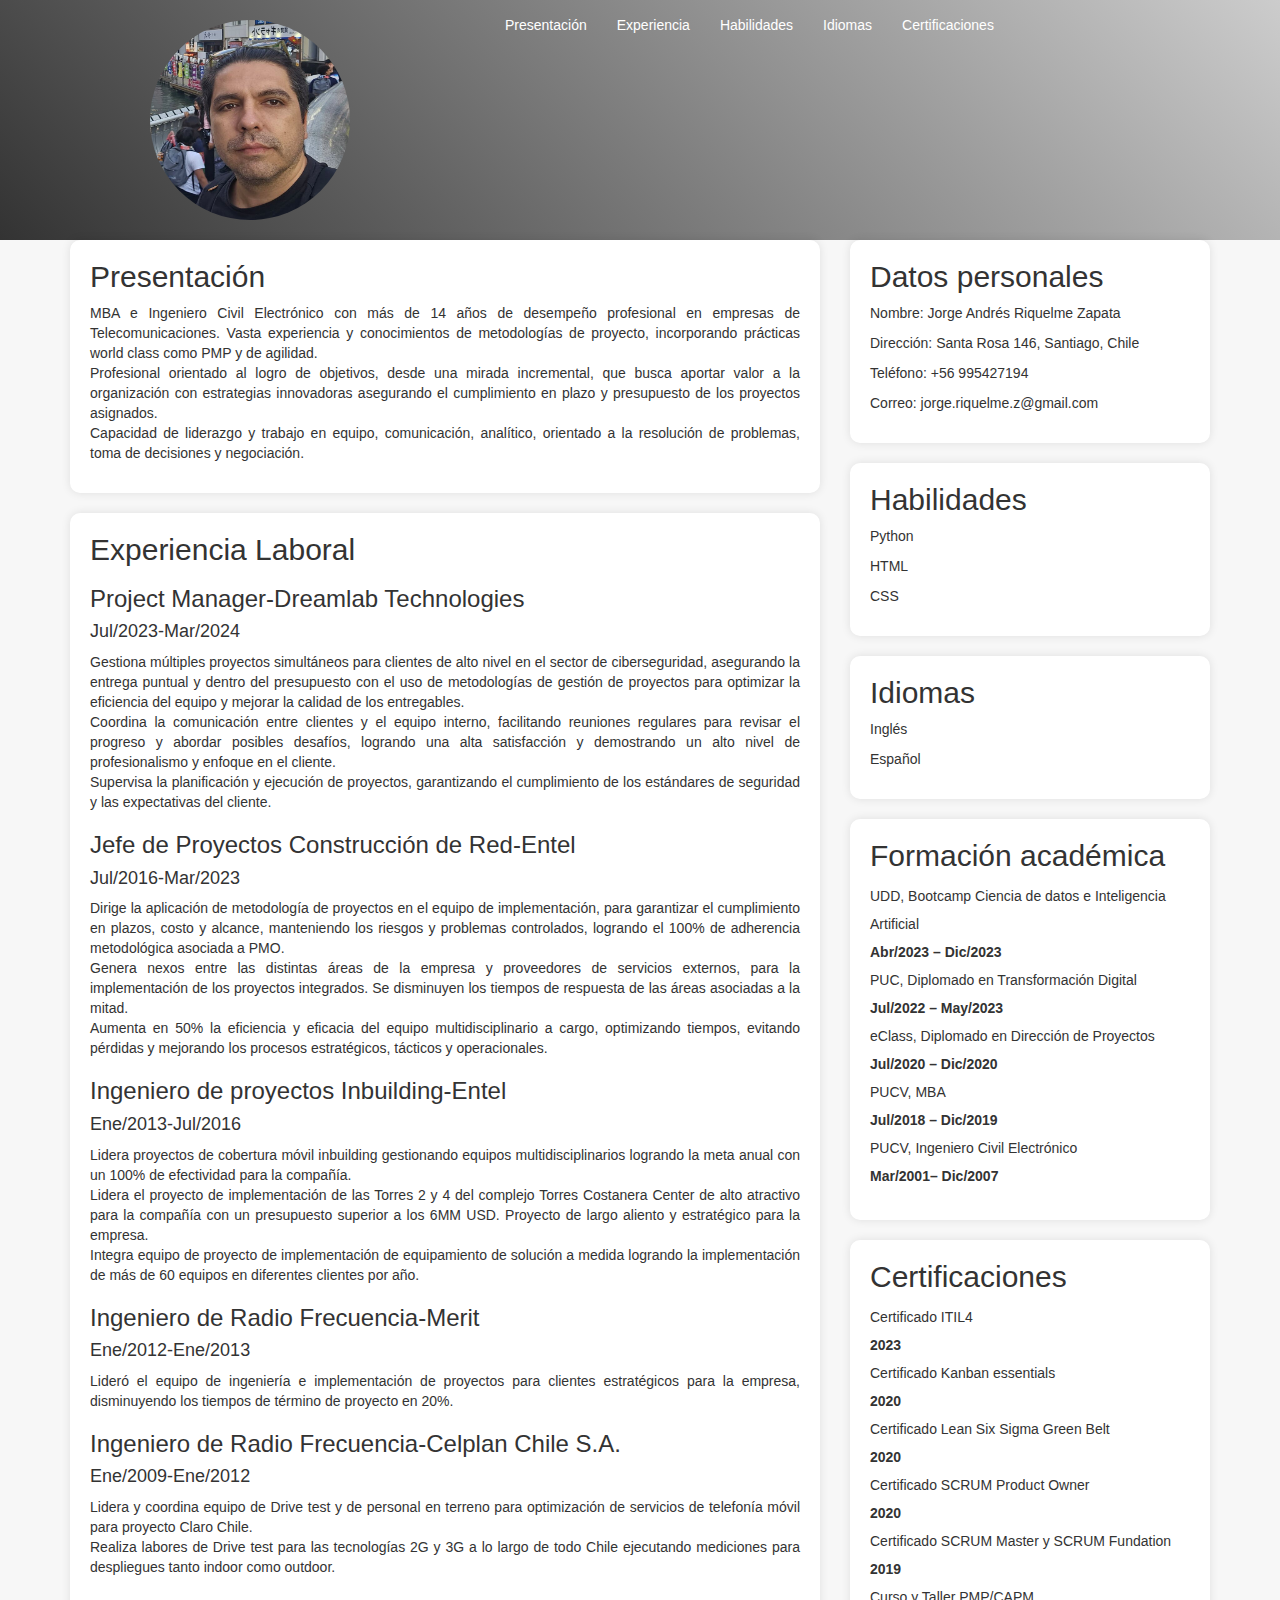
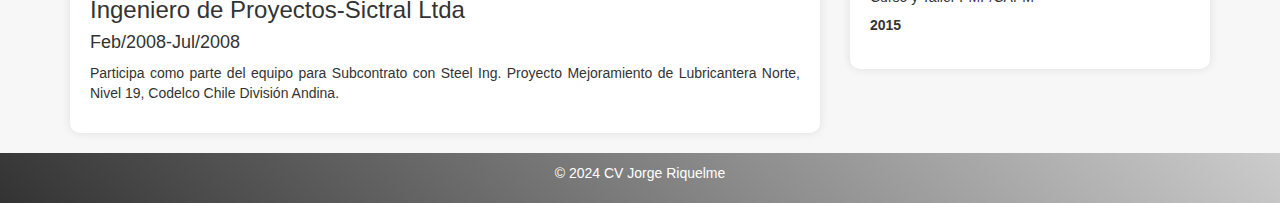
==== index.html @ 443b3fd9 "subiendo la informacion" ====
<!DOCTYPE html>
<html lang="es">
<head>
    <meta charset="UTF-8">
    <meta name="viewport" content="width=device-width, initial-scale=1.0">
    <title>CV</title>
    <link rel="stylesheet" href="https://maxcdn.bootstrapcdn.com/bootstrap/3.3.7/css/bootstrap.min.css">
    <link rel="stylesheet" href="./assets/css/style.css">
    <link rel="icon" href="./assets/favicon/icono.png">
</head>
<body>
    <header class="bg-gradient mb-5 pt-5 pb-5">
        <div class="container">
            <div class="row">
                <div class="col-md-4">
                    <img src="./assets/imgs/foto.jpeg" alt="Foto" class="img-circle">
                </div>
                <div class="col-md-8">
                    <nav class="navbar navbar-default" style="background-color: transparent; border: none;">
                        <div class="container-fluid">
                            <div class="navbar-header">
                                <button type="button" class="navbar-toggle collapsed" data-toggle="collapse" data-target="#navbar" aria-expanded="false" aria-controls="navbar">
                                    <span class="sr-only">Toggle navigation</span>
                                    <span class="icon-bar"></span>
                                    <span class="icon-bar"></span>
                                    <span class="icon-bar"></span>
                                </button>
                            </div>
                            <div id="navbar" class="navbar-collapse collapse">
                                <ul class="nav navbar-nav navbar-center">
                                    <li><a href="#presentacion">Presentación</a></li>
                                    <li><a href="#experiencia">Experiencia</a></li>
                                    <li><a href="#habilidades">Habilidades</a></li>
                                    <li><a href="#idiomas">Idiomas</a></li>
                                    <li><a href="#certificaciones">Certificaciones</a></li>
                                </ul>
                                <ul class="nav navbar-nav navbar-right">
                                    <li><a href="https://www.linkedin.com/in/tu-linkedin/"><i class="fa fa-linkedin"></i></a></li>
                                    <li><a href="https://www.instagram.com/tu-instagram/"><i class="fa fa-instagram"></i></a></li>
                                </ul>
                            </div>
                        </div>
                    </nav>
                </div>
            </div>
        </div>
    </header>
    <main>
        <div class="container">
            <div class="row">
                <div class="col-md-8">
                    <div class="tarjeta">
                        <h2>Presentación</h2>
                        <p>MBA e Ingeniero Civil Electrónico con más de 14 años de desempeño profesional en empresas de Telecomunicaciones. Vasta experiencia y conocimientos de metodologías de proyecto, incorporando prácticas world class como PMP y de agilidad.
                        <br>Profesional orientado al logro de objetivos, desde una mirada incremental, que busca aportar valor a la organización con estrategias innovadoras asegurando el cumplimiento en plazo y presupuesto de los proyectos asignados.
                        <br>Capacidad de liderazgo y trabajo en equipo, comunicación, analítico, orientado a la resolución de problemas, toma de decisiones y negociación.</p>
                    </div>
                    <div class="tarjeta">
                        <h2>Experiencia Laboral</h2>
                        <h3>Project Manager-Dreamlab Technologies</h3>
                        <h4>Jul/2023-Mar/2024</h4>
                        <p>Gestiona múltiples proyectos simultáneos para clientes de alto nivel en el sector de ciberseguridad, asegurando la entrega puntual y dentro del presupuesto con el uso de metodologías de gestión de proyectos para optimizar la eficiencia del equipo y mejorar la calidad de los entregables.
                        <br>Coordina la comunicación entre clientes y el equipo interno, facilitando reuniones regulares para revisar el progreso y abordar posibles desafíos, logrando una alta satisfacción y demostrando un alto nivel de profesionalismo y enfoque en el cliente.
                        <br>Supervisa la planificación y ejecución de proyectos, garantizando el cumplimiento de los estándares de seguridad y las expectativas del cliente.</p>
                        <h3>Jefe de Proyectos Construcción de Red-Entel </h3>
                        <h4>Jul/2016-Mar/2023</h4>
                        <p>Dirige la aplicación de metodología de proyectos en el equipo de implementación, para garantizar el cumplimiento en plazos, costo y alcance, manteniendo los riesgos y problemas controlados, logrando el 100% de adherencia metodológica asociada a PMO.
                        <br>Genera nexos entre las distintas áreas de la empresa y proveedores de servicios externos, para la implementación de los proyectos integrados. Se disminuyen los tiempos de respuesta de las áreas asociadas a la mitad.
                        <br>Aumenta en 50% la eficiencia y eficacia del equipo multidisciplinario a cargo, optimizando tiempos, evitando pérdidas y mejorando los procesos estratégicos, tácticos y operacionales.</p>
                        <h3>Ingeniero de proyectos Inbuilding-Entel </h3>
                        <h4>Ene/2013-Jul/2016</h4>
                        <p>Lidera proyectos de cobertura móvil inbuilding gestionando equipos multidisciplinarios logrando la meta anual con un 100% de efectividad para la compañía.
                        <br>Lidera el proyecto de implementación de las Torres 2 y 4 del complejo Torres Costanera Center de alto atractivo para la compañía con un presupuesto superior a los 6MM USD. Proyecto de largo aliento y estratégico para la empresa.
                        <br>Integra equipo de proyecto de implementación de equipamiento de solución a medida logrando la implementación de más de 60 equipos en diferentes clientes por año.</p>
                        <h3>Ingeniero de Radio Frecuencia-Merit </h3>
                        <h4>Ene/2012-Ene/2013</h4>
                        <p>Lideró el equipo de ingeniería e implementación de proyectos para clientes estratégicos para la empresa, disminuyendo los tiempos de término de proyecto en 20%.</p>
                        <h3>Ingeniero de Radio Frecuencia-Celplan Chile S.A.</h3>
                        <h4>Ene/2009-Ene/2012</h4>
                        <p>Lidera y coordina equipo de Drive test y de personal en terreno para optimización de servicios de telefonía móvil para proyecto Claro Chile.
                        <br>Realiza labores de Drive test para las tecnologías 2G y 3G a lo largo de todo Chile ejecutando mediciones para despliegues tanto indoor como outdoor.</p>
                        <h3>Ingeniero de Proyectos-Sictral Ltda</h3>
                        <h4>Feb/2008-Jul/2008</h4>
                        <p>Participa como parte del equipo para Subcontrato con Steel Ing. Proyecto Mejoramiento de Lubricantera Norte, Nivel 19, Codelco Chile División Andina.</p>
                    </div>
                </div>
                <div class="col-md-4">
                    <div class="tarjeta">
                        <h2>Datos personales</h2>
                        <p>Nombre: Jorge Andrés Riquelme Zapata</p>
                        <p>Dirección: Santa Rosa 146, Santiago, Chile</p>
                        <p>Teléfono: +56 995427194</p>
                        <p>Correo: jorge.riquelme.z@gmail.com</p>
                    </div>
                    <div class="tarjeta">
                        <h2>Habilidades</h2>
                        <p>Python</p>
                        <p>HTML</p>
                        <p>CSS</p>
                    </div>
                    <div class="tarjeta">
                        <h2>Idiomas</h2>
                        <p>Inglés</p>
                        <p>Español</p>
                    </div>
                    <div class="tarjeta">
                        <h2>Formación académica</h2>
                        <ol  class="list-unstyled" style="line-height: 2;">
                            <li>UDD, Bootcamp Ciencia de datos e Inteligencia Artificial <br><strong>Abr/2023 – Dic/2023</strong></li>
                            <li>PUC, Diplomado en Transformación Digital <br><strong>Jul/2022   – May/2023</strong></li>
                            <li>eClass, Diplomado en Dirección de Proyectos <br><strong>Jul/2020   – Dic/2020</strong></li>
                            <li>PUCV, MBA <br><strong>Jul/2018   – Dic/2019</strong></li>
                            <li>PUCV, Ingeniero Civil Electrónico <br><strong>Mar/2001– Dic/2007</strong></li>
                        </ol>
                    </div>
                    <div class="tarjeta">
                        <h2>Certificaciones</h2>
                        <ol  class="list-unstyled" style="line-height: 2;">
                            <li >Certificado ITIL4 	<br><strong>2023</strong>  </li>
                            <li >Certificado Kanban essentials <br><strong>2020</strong> </li>
                            <li >Certificado Lean Six Sigma Green Belt	<br><strong>2020</strong></li>
                            <li >Certificado SCRUM Product Owner <br><strong>2020</strong></li>
                            <li >Certificado SCRUM Master y SCRUM Fundation	<br><strong>2019</strong></li>
                            <li >Curso y Taller PMP/CAPM <br><strong>2015</strong></li>
                        </ol>
                    </div>
                </div>
            </div>
        </div>
    </main>
    <footer>
        <div class="container">
            <p>&copy; 2024 CV Jorge Riquelme</p>
        </div>
    </footer>
</body>
</html>
---- assets/css/style.css ----
body {
    font-family: Arial, sans-serif;
    background-color: #f7f7f7;
}
.bg-gradient {
    background-image: linear-gradient(45deg, #333, #ccc);
}
header {
    background-color: #333;
    color: #fff;
    padding: 0px;
    text-align: center;
}

header img {
    width: 200px;
    height: 200px;
    border-radius: 50%;
    margin: 20px;
}

.tarjeta {
    background-color: #fff;
    padding: 20px;
    margin-bottom: 20px;
    border-radius: 10px;
    box-shadow: 0 0 10px rgba(0, 0, 0, 0.1);
}

.tarjeta h2 {
    margin-top: 0;
}
.tarjeta p{
    text-align: justify;
}

footer {
    background-image: linear-gradient(45deg, #333, #ccc);
    color: #fff;
    padding: 10px;
    text-align: center;
    clear: both;
}

footer p {
    margin-bottom: 10px;
}


.navbar-default {
    background-color: #333;
    border-color: #333;
}

.navbar-default .navbar-nav > li > a {
    color: #fff;
}

.navbar-default .navbar-nav > li > a:hover {
    background-color: #444;
}

.navbar-default .navbar-toggle {
    border-color: #333;
}

.navbar-default .navbar-toggle:hover {
    background-color: #444;
}

.navbar-default .navbar-toggle .icon-bar {
    background-color: #fff;
}
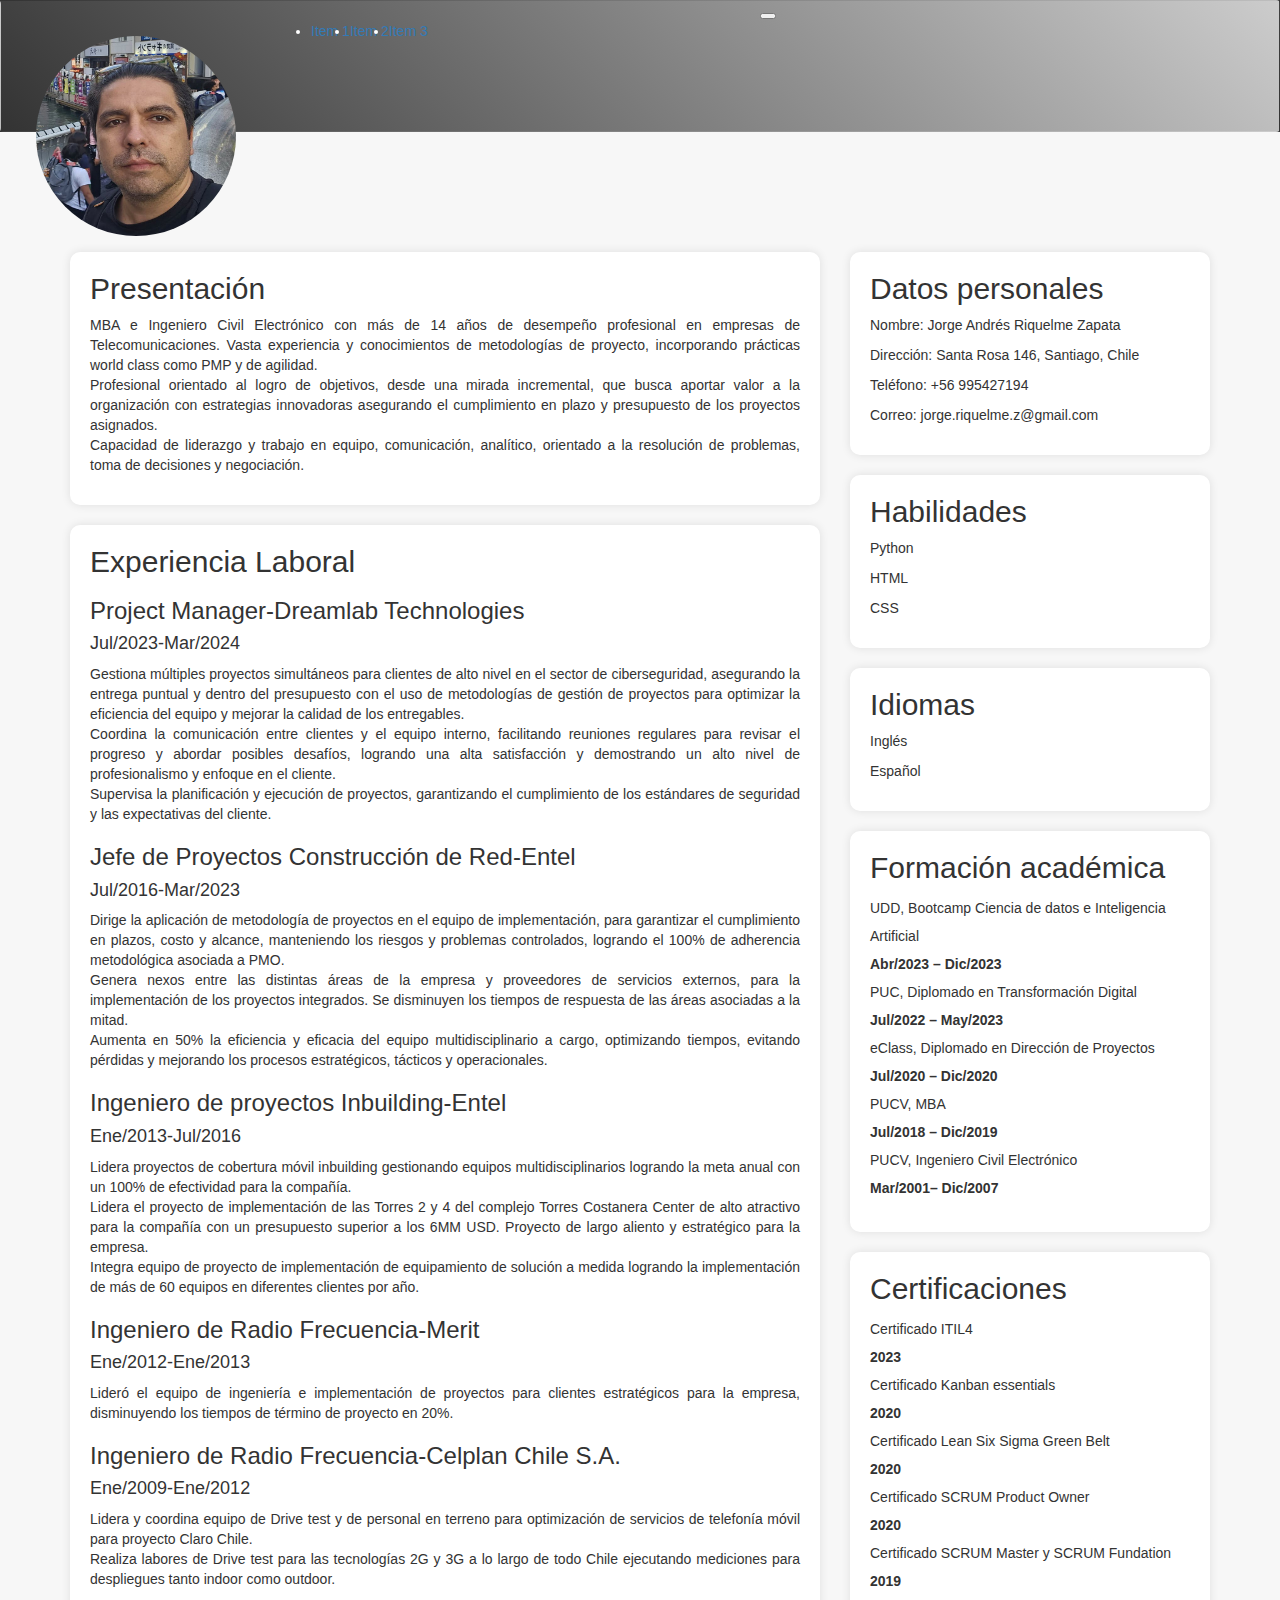
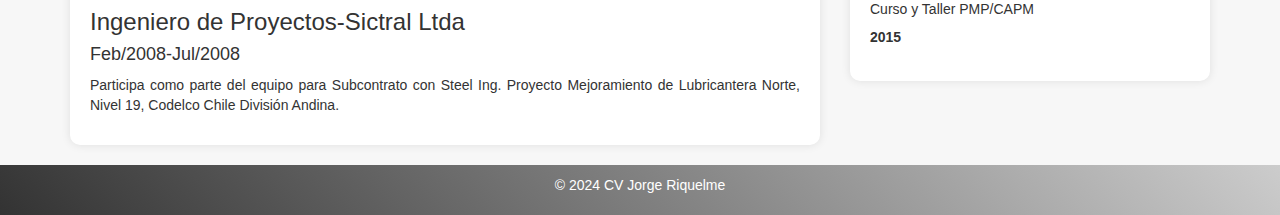
==== commit dae985c6: "cambios a cabecera" ====
--- a/index.html
+++ b/index.html
@@ -9,42 +9,31 @@
     <link rel="icon" href="./assets/favicon/icono.png">
 </head>
 <body>
-    <header class="bg-gradient mb-5 pt-5 pb-5">
-        <div class="container">
-            <div class="row">
-                <div class="col-md-4">
-                    <img src="./assets/imgs/foto.jpeg" alt="Foto" class="img-circle">
-                </div>
-                <div class="col-md-8">
-                    <nav class="navbar navbar-default" style="background-color: transparent; border: none;">
-                        <div class="container-fluid">
-                            <div class="navbar-header">
-                                <button type="button" class="navbar-toggle collapsed" data-toggle="collapse" data-target="#navbar" aria-expanded="false" aria-controls="navbar">
-                                    <span class="sr-only">Toggle navigation</span>
-                                    <span class="icon-bar"></span>
-                                    <span class="icon-bar"></span>
-                                    <span class="icon-bar"></span>
-                                </button>
-                            </div>
-                            <div id="navbar" class="navbar-collapse collapse">
-                                <ul class="nav navbar-nav navbar-center">
-                                    <li><a href="#presentacion">Presentación</a></li>
-                                    <li><a href="#experiencia">Experiencia</a></li>
-                                    <li><a href="#habilidades">Habilidades</a></li>
-                                    <li><a href="#idiomas">Idiomas</a></li>
-                                    <li><a href="#certificaciones">Certificaciones</a></li>
-                                </ul>
-                                <ul class="nav navbar-nav navbar-right">
-                                    <li><a href="https://www.linkedin.com/in/tu-linkedin/"><i class="fa fa-linkedin"></i></a></li>
-                                    <li><a href="https://www.instagram.com/tu-instagram/"><i class="fa fa-instagram"></i></a></li>
-                                </ul>
-                            </div>
-                        </div>
-                    </nav>
-                </div>
+    <header>
+        <nav class="navbar navbar-expand-lg navbar-light bg-light">
+          <div class="container-fluid">
+            <a class="navbar-brand" href="#">
+              <img src="./assets/imgs/foto.jpeg" alt="Foto" class="img-fluid rounded-circle" style="width: 200px; height: 200px;">
+            </a>
+            <button class="navbar-toggler" type="button" data-bs-toggle="collapse" data-bs-target="#navbarNav" aria-controls="navbarNav" aria-expanded="false" aria-label="Toggle navigation">
+              <span class="navbar-toggler-icon"></span>
+            </button>
+            <div class="collapse navbar-collapse" id="navbarNav">
+              <ul class="navbar-nav ms-auto">
+                <li class="nav-item">
+                  <a class="nav-link active" aria-current="page" href="#">Item 1</a>
+                </li>
+                <li class="nav-item">
+                  <a class="nav-link" href="#">Item 2</a>
+                </li>
+                <li class="nav-item">
+                  <a class="nav-link" href="#">Item 3</a>
+                </li>
+              </ul>
             </div>
-        </div>
-    </header>
+          </div>
+        </nav>
+      </header>
     <main>
         <div class="container">
             <div class="row">
--- a/assets/css/style.css
+++ b/assets/css/style.css
@@ -2,7 +2,13 @@
     font-family: Arial, sans-serif;
     background-color: #f7f7f7;
 }
-.bg-gradient {
+.navbar-brand{
+    height: 130px;
+}
+.row{
+    margin-top: 100px;
+}
+.navbar {
     background-image: linear-gradient(45deg, #333, #ccc);
 }
 header {
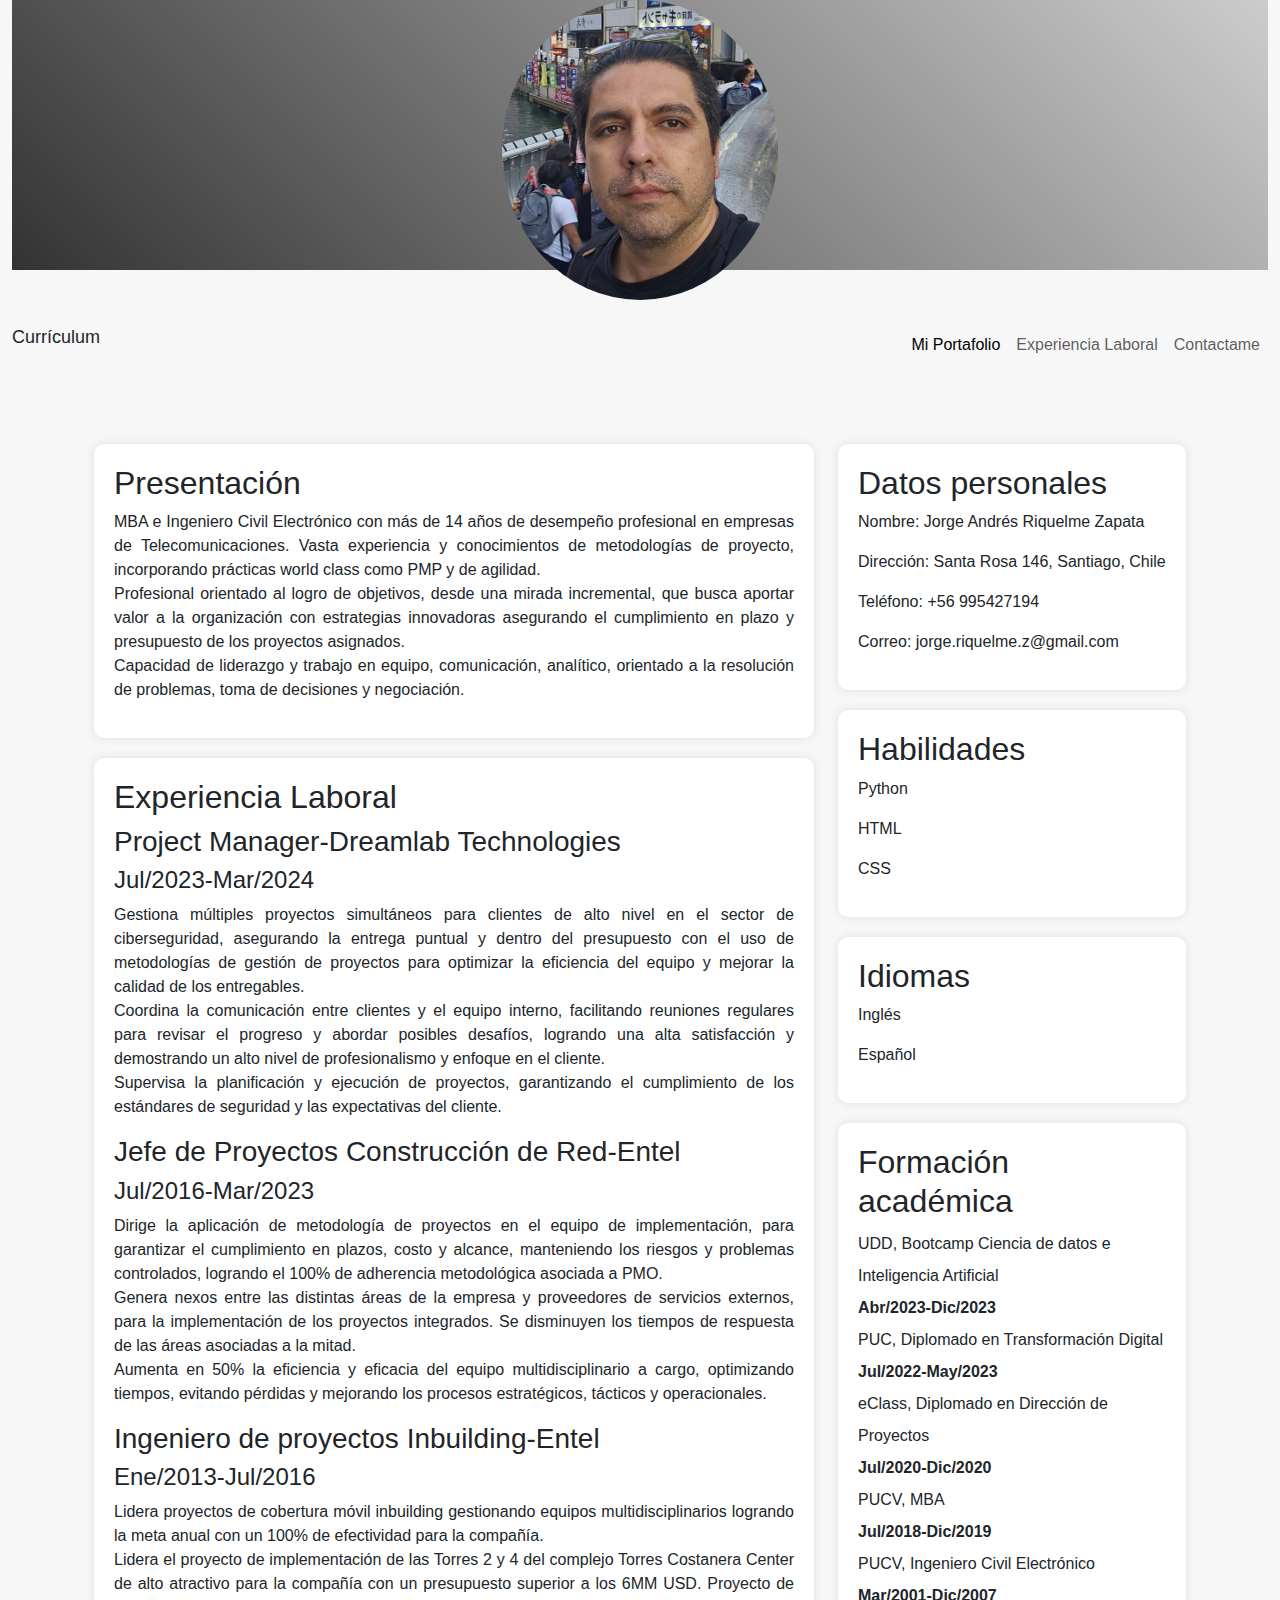
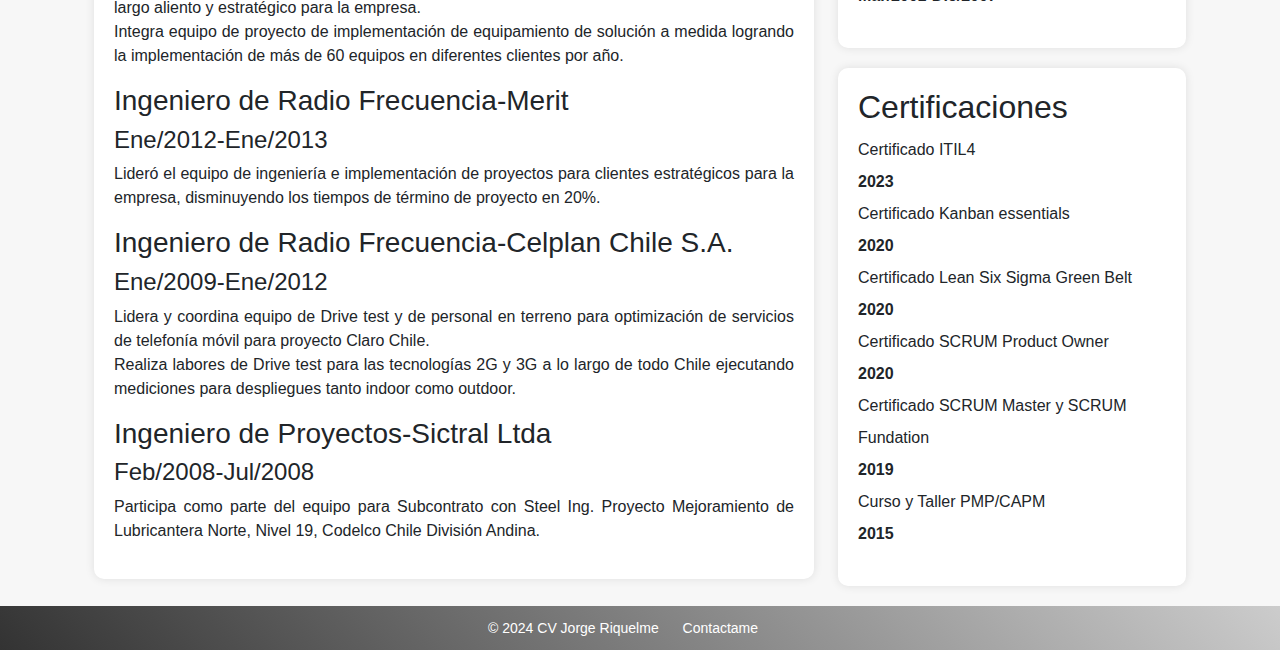
==== commit 52096891: "Cambios a header para menu desplegable" ====
--- a/index.html
+++ b/index.html
@@ -3,37 +3,50 @@
 <head>
     <meta charset="UTF-8">
     <meta name="viewport" content="width=device-width, initial-scale=1.0">
-    <title>CV</title>
-    <link rel="stylesheet" href="https://maxcdn.bootstrapcdn.com/bootstrap/3.3.7/css/bootstrap.min.css">
-    <link rel="stylesheet" href="./assets/css/style.css">
+    <title>CV con HTML y CSS</title>
+    <link rel="stylesheet" href="https://cdn.jsdelivr.net/npm/bootstrap@5.3.3/dist/css/bootstrap.min.css">
+    <link rel="stylesheet" href="https://cdnjs.cloudflare.com/ajax/libs/font-awesome/6.6.0/css/all.min.css" integrity="sha512-Kc323vGBEqzTmouAECnVceyQqyqdsSiqLQISBL29aUW4U/M7pSPA/gEUZQqv1cwx4OnYxTxve5UMg5GT6L4JJg==" crossorigin="anonymous" referrerpolicy="no-referrer" />
     <link rel="icon" href="./assets/favicon/icono.png">
+    
 </head>
 <body>
     <header>
-        <nav class="navbar navbar-expand-lg navbar-light bg-light">
-          <div class="container-fluid">
-            <a class="navbar-brand" href="#">
-              <img src="./assets/imgs/foto.jpeg" alt="Foto" class="img-fluid rounded-circle" style="width: 200px; height: 200px;">
-            </a>
-            <button class="navbar-toggler" type="button" data-bs-toggle="collapse" data-bs-target="#navbarNav" aria-controls="navbarNav" aria-expanded="false" aria-label="Toggle navigation">
-              <span class="navbar-toggler-icon"></span>
+        <div class="container-fluid">
+          <div class="row">
+            <div class="top col-md-12 bg-gray" style="height: 30vh;">
+              <div class="row justify-content-center align-items-center h-100">
+                <img src="./assets/imgs/foto.jpeg" alt="Foto" class="img-fluid rounded-circle" style="width: 300px; height: 300px;">
+              </div>
+            </div>
+          
+          </div>
+          
+        </div>
+      </header>
+    <section>
+      <nav class="navbar navbar-expand-md navbar-light mb-4">
+        <div class="container-fluid">
+            <p id="titulo">Currículum</p>
+            <button class="navbar-toggler" type="button" data-bs-toggle="collapse" data-bs-target="#navbarSupportedContent" aria-controls="navbarSupportedContent" aria-expanded="false" aria-label="Toggle navigation">
+                <span class="navbar-toggler-icon"></span>
             </button>
-            <div class="collapse navbar-collapse" id="navbarNav">
-              <ul class="navbar-nav ms-auto">
-                <li class="nav-item">
-                  <a class="nav-link active" aria-current="page" href="#">Item 1</a>
-                </li>
-                <li class="nav-item">
-                  <a class="nav-link" href="#">Item 2</a>
-                </li>
-                <li class="nav-item">
-                  <a class="nav-link" href="#">Item 3</a>
-                </li>
-              </ul>
+            <div class="collapse navbar-collapse me-auto" id="navbarSupportedContent">
+                <ul class="navbar-nav ms-auto mb-2 mb-lg-0">
+                    <li class="nav-item">
+                        <a class="nav-link active" aria-current="page" href="./mis_proyectos.html">Mi Portafolio</a>
+                    </li>
+                    <li class="nav-item">
+                        <a class="nav-link" href="#experiencia">Experiencia Laboral</a>
+                    </li>
+                    <li class="nav-item">
+                        <a class="nav-link" href="#contacto">Contactame</a>
+                    </li>
+                </ul>
             </div>
-          </div>
-        </nav>
-      </header>
+        </div>
+    </nav>
+
+    </section>
     <main>
         <div class="container">
             <div class="row">
@@ -45,7 +58,7 @@
                         <br>Capacidad de liderazgo y trabajo en equipo, comunicación, analítico, orientado a la resolución de problemas, toma de decisiones y negociación.</p>
                     </div>
                     <div class="tarjeta">
-                        <h2>Experiencia Laboral</h2>
+                        <h2 id="experiencia">Experiencia Laboral</h2>
                         <h3>Project Manager-Dreamlab Technologies</h3>
                         <h4>Jul/2023-Mar/2024</h4>
                         <p>Gestiona múltiples proyectos simultáneos para clientes de alto nivel en el sector de ciberseguridad, asegurando la entrega puntual y dentro del presupuesto con el uso de metodologías de gestión de proyectos para optimizar la eficiencia del equipo y mejorar la calidad de los entregables.
@@ -95,11 +108,11 @@
                     <div class="tarjeta">
                         <h2>Formación académica</h2>
                         <ol  class="list-unstyled" style="line-height: 2;">
-                            <li>UDD, Bootcamp Ciencia de datos e Inteligencia Artificial <br><strong>Abr/2023 – Dic/2023</strong></li>
-                            <li>PUC, Diplomado en Transformación Digital <br><strong>Jul/2022   – May/2023</strong></li>
-                            <li>eClass, Diplomado en Dirección de Proyectos <br><strong>Jul/2020   – Dic/2020</strong></li>
-                            <li>PUCV, MBA <br><strong>Jul/2018   – Dic/2019</strong></li>
-                            <li>PUCV, Ingeniero Civil Electrónico <br><strong>Mar/2001– Dic/2007</strong></li>
+                            <li>UDD, Bootcamp Ciencia de datos e Inteligencia Artificial <br><strong>Abr/2023-Dic/2023</strong></li>
+                            <li>PUC, Diplomado en Transformación Digital <br><strong>Jul/2022-May/2023</strong></li>
+                            <li>eClass, Diplomado en Dirección de Proyectos <br><strong>Jul/2020-Dic/2020</strong></li>
+                            <li>PUCV, MBA <br><strong>Jul/2018-Dic/2019</strong></li>
+                            <li>PUCV, Ingeniero Civil Electrónico <br><strong>Mar/2001-Dic/2007</strong></li>
                         </ol>
                     </div>
                     <div class="tarjeta">
@@ -118,9 +131,16 @@
         </div>
     </main>
     <footer>
-        <div class="container">
-            <p>&copy; 2024 CV Jorge Riquelme</p>
-        </div>
-    </footer>
+      <div class="pie-pagina">
+        <small id="contacto">&copy; 2024 CV Jorge Riquelme  &nbsp &nbsp</small>
+        <small>&nbspContactame&nbsp</small>
+        <a class="icono" href="https://github.com/jorgeriquelmez" target="_blank" title="Visitar mi perfil de GitHub" aria-current="page" style="color: black;"><i class="fa-brands fa-github"></i></a>
+        <a class="icono" href="https://www.linkedin.com/in/jorge-riquelme-zapata/" target="_blank" title="Visitar mi perfil de LinkedIn" style="color: black;"><i class="fa-brands fa-linkedin"></i></a>
+        <a class="icono" href="mailto:jorge.riquelme.z@gmail.com?subject=Hablemos&body=Quisiera conversar contigo" target="_blank" title="Enviar un correo electrónico" style="color: black;"><i class="fa-solid fa-envelope"></i></a>
+      </div>
+     </footer>
+    <script src="https://cdn.jsdelivr.net/npm/bootstrap@5.3.3/dist/js/bootstrap.bundle.min.js"></script>
+
+<link rel="stylesheet" href="./assets/css/style.css">
 </body>
 </html>--- a/assets/css/style.css
+++ b/assets/css/style.css
@@ -2,22 +2,16 @@
     font-family: Arial, sans-serif;
     background-color: #f7f7f7;
 }
-.navbar-brand{
-    height: 130px;
-}
+
 .row{
     margin-top: 100px;
 }
-.navbar {
+.top {
     background-image: linear-gradient(45deg, #333, #ccc);
 }
-header {
-    background-color: #333;
-    color: #fff;
-    padding: 0px;
-    text-align: center;
+#titulo{
+    font-size: 18px;
 }
-
 header img {
     width: 200px;
     height: 200px;
@@ -51,29 +45,14 @@
 footer p {
     margin-bottom: 10px;
 }
+.navbar{
+    height: 150px;
 
-
-.navbar-default {
-    background-color: #333;
-    border-color: #333;
 }
 
-.navbar-default .navbar-nav > li > a {
-    color: #fff;
+.row {
+    margin: 0;
 }
-
-.navbar-default .navbar-nav > li > a:hover {
-    background-color: #444;
-}
-
-.navbar-default .navbar-toggle {
-    border-color: #333;
-}
-
-.navbar-default .navbar-toggle:hover {
-    background-color: #444;
-}
-
-.navbar-default .navbar-toggle .icon-bar {
-    background-color: #fff;
-}+.icono {
+    margin-right: 10px;
+  }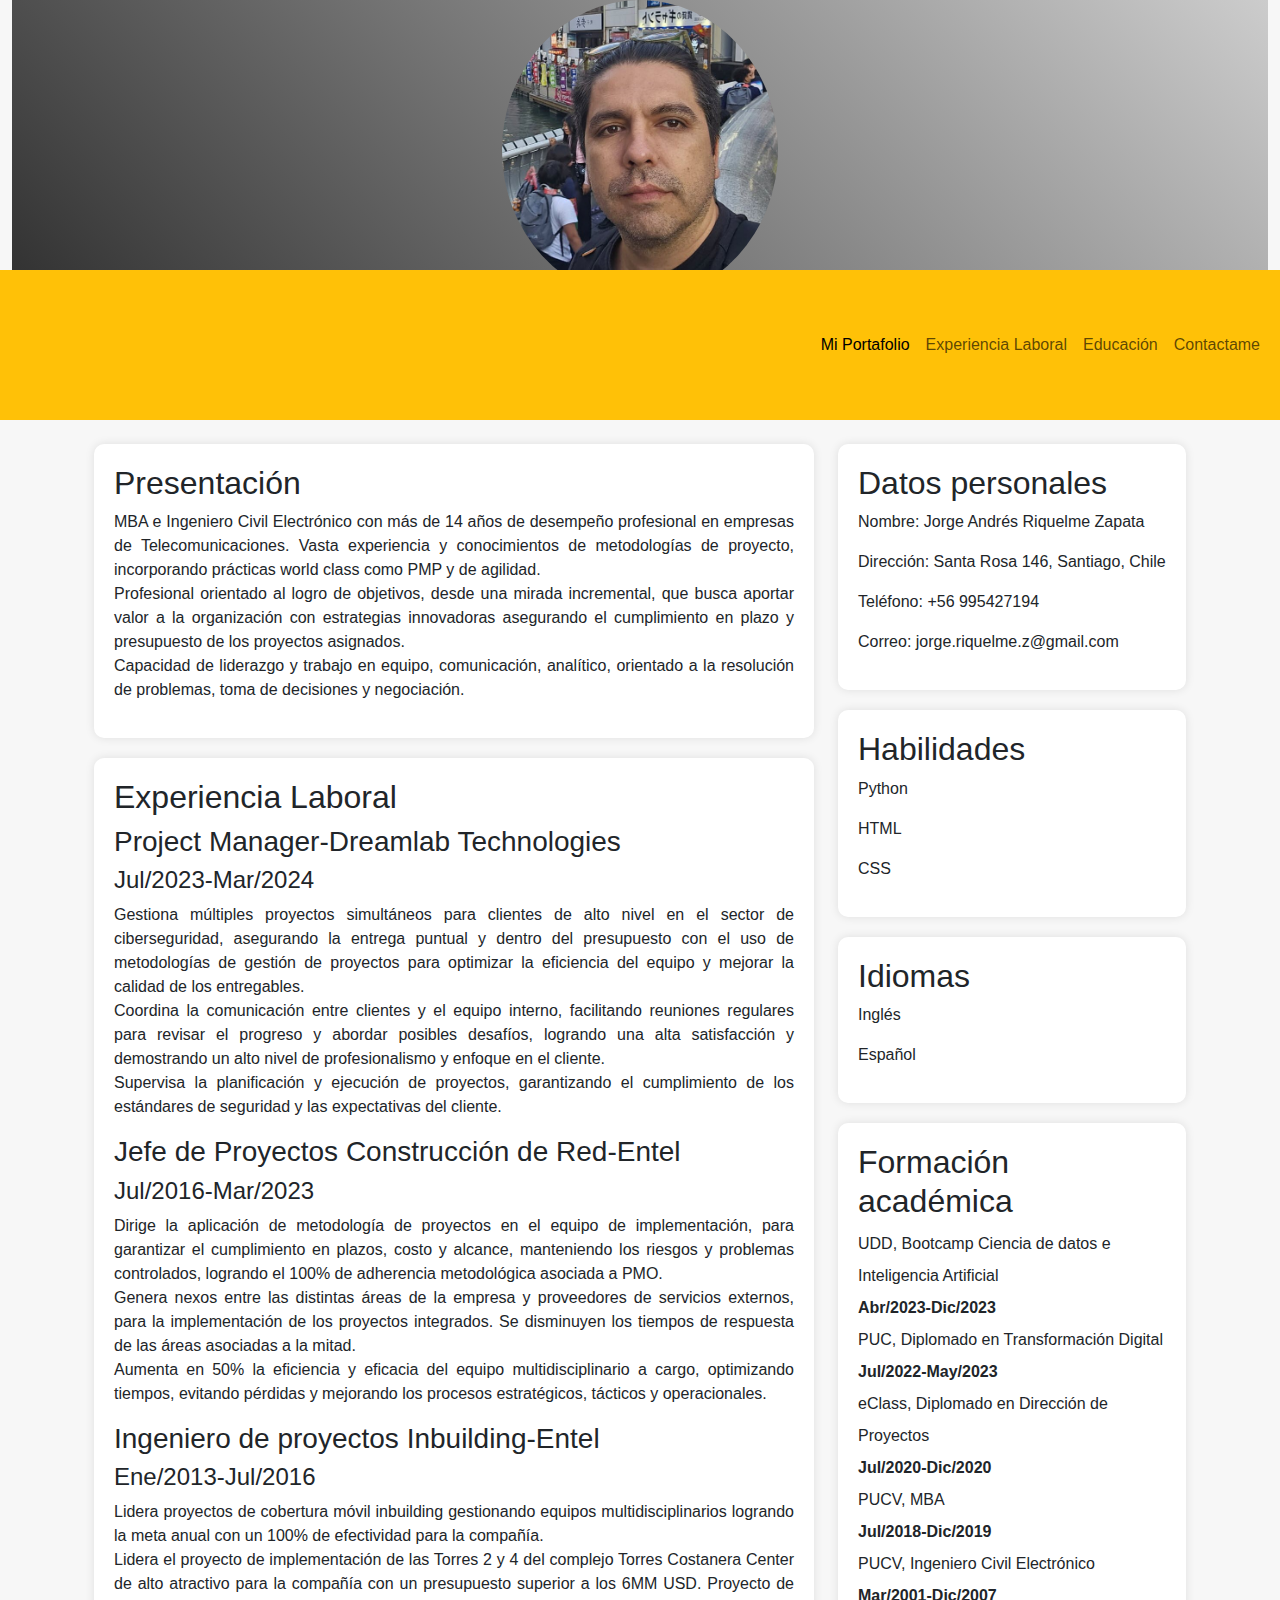
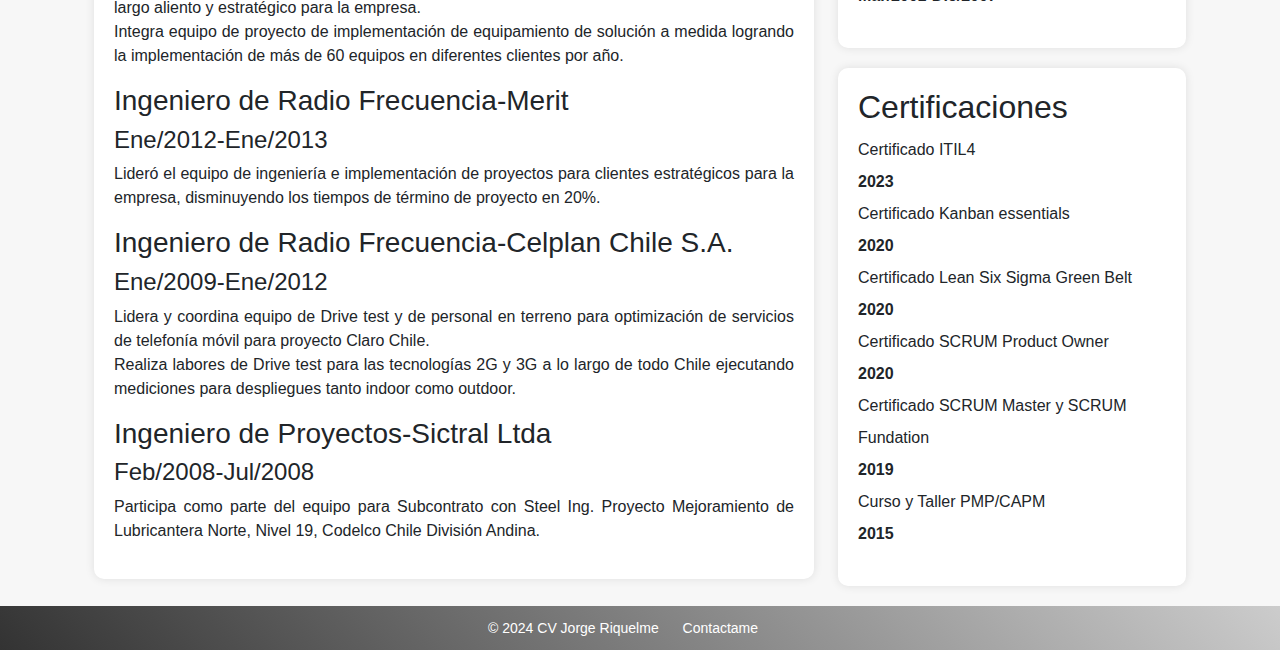
==== commit 42feaff5: "se modifica el color del background del navbar" ====
--- a/index.html
+++ b/index.html
@@ -24,9 +24,9 @@
         </div>
       </header>
     <section>
-      <nav class="navbar navbar-expand-md navbar-light mb-4">
+      <nav class="navbar navbar-expand-md bg-warning navbar-light mb-4">
         <div class="container-fluid">
-            <p id="titulo">Currículum</p>
+            
             <button class="navbar-toggler" type="button" data-bs-toggle="collapse" data-bs-target="#navbarSupportedContent" aria-controls="navbarSupportedContent" aria-expanded="false" aria-label="Toggle navigation">
                 <span class="navbar-toggler-icon"></span>
             </button>
@@ -37,6 +37,9 @@
                     </li>
                     <li class="nav-item">
                         <a class="nav-link" href="#experiencia">Experiencia Laboral</a>
+                    </li>
+                    <li class="nav-item">
+                      <a class="nav-link" href="#educacion">Educación</a>
                     </li>
                     <li class="nav-item">
                         <a class="nav-link" href="#contacto">Contactame</a>
@@ -106,7 +109,7 @@
                         <p>Español</p>
                     </div>
                     <div class="tarjeta">
-                        <h2>Formación académica</h2>
+                        <h2 id="educacion">Formación académica</h2>
                         <ol  class="list-unstyled" style="line-height: 2;">
                             <li>UDD, Bootcamp Ciencia de datos e Inteligencia Artificial <br><strong>Abr/2023-Dic/2023</strong></li>
                             <li>PUC, Diplomado en Transformación Digital <br><strong>Jul/2022-May/2023</strong></li>
